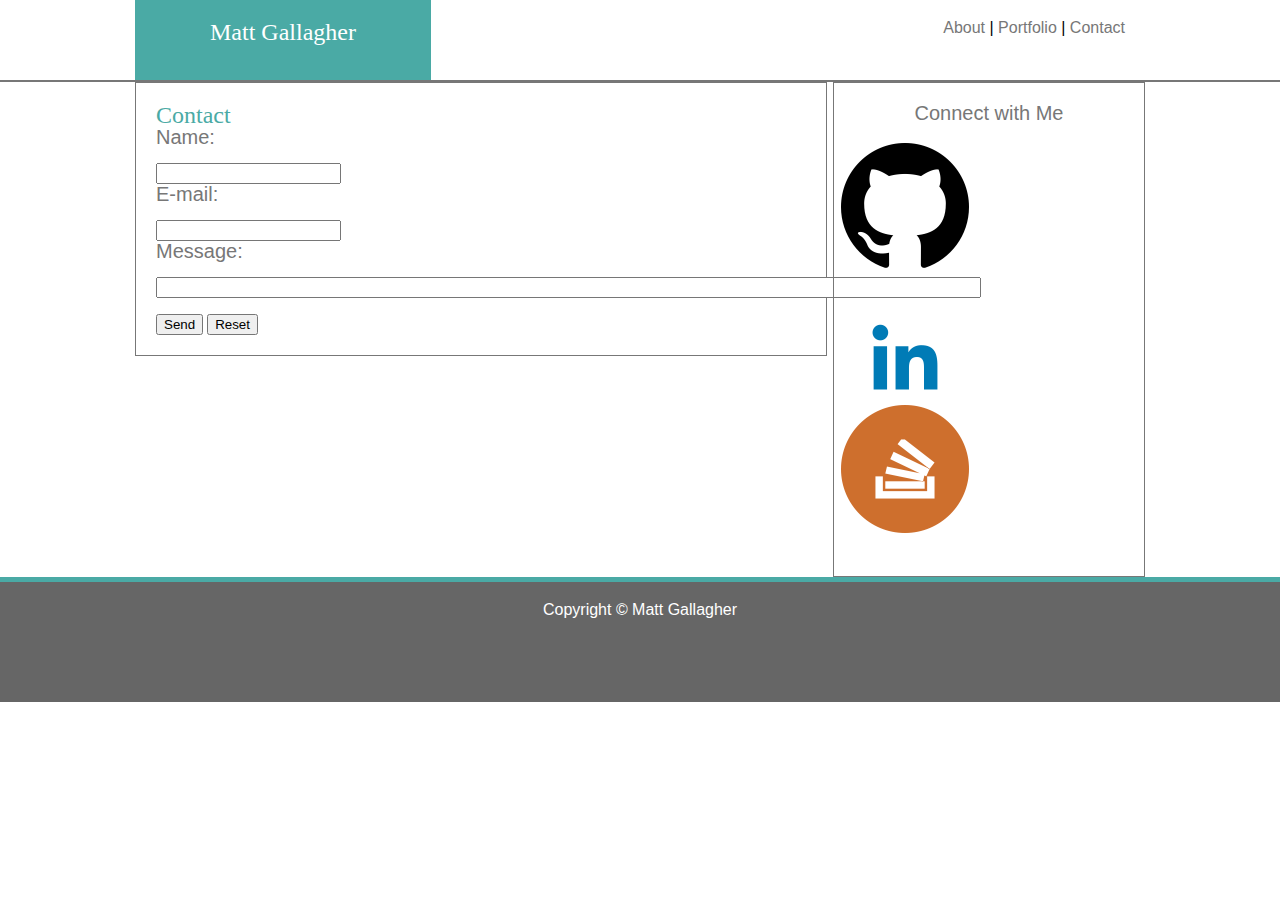
==== contact.html @ 76bc2983 "Initial Push" ====
<!DOCTYPE html>
<html lang="en">
<head>
    <meta charset="UTF-8">
    <meta name="viewport" content="width=device-width, initial-scale=1.0">
    <meta http-equiv="X-UA-Compatible" content="ie=edge">
    <title>Contact</title>

    <link rel="stylesheet" type="text/css" href="assets/css/reset.css">
    <link rel="stylesheet" type="text/css" href="assets/css/style.css">
</head>

<body>
    <nav>
      <header><h1>Matt Gallagher</h1></header>
      <ul>
        <li><a href="index.html">About</a></li> | 
        <li><a href="portfolio.html">Portfolio</a></li> | 
        <li><a href="contact.html">Contact</a></li>
      </ul>
    </nav>
    
    <div class="container">
    
      <article>
        <h2>Contact</h2>
        <form action="mailto:someone@example.com" method="post" enctype="text/plain"><h4>Name:</h4><br>
          <input type="text" name="name"><br>
          <h4>E-mail:</h4><br>
          <input type="text" name="mail"><br>
          <h4>Message:</h4><br>
          <input type="text" name="comment" size="100"><br><br>
          <input type="submit" value="Send">
          <input type="reset" value="Reset">
        </form>
      </article>

    <aside>
      <h3>Connect with Me</h3>
      <ul class="social">
        <li><a href="https://github.com/mgallagher12" target="_blank"> <img src="assets/images/Github.png" alt="Github"></a></li>
        <li><a href="https://www.linkedin.com/in/matthew-gallagher-b414846b/" target="_blank"> <img src="assets/images/LinkedIn.png" alt="LinkedIn"></a></li>
        <li><a href="http://stackoverflow.com/users/4637899/matt" target="_blank"> <img src="assets/images/StackOverflow.png" alt="StackOverflow"></a></li>
      </ul>
    </aside>

    <footer>Copyright &copy; Matt Gallagher</footer>

  </div>
    
</body>
</html>
---- assets/css/style.css ----
body {
    height: 100%;
}
div.container {
    width: 100%;
    margin: 0 auto 0 auto;
}

header {
    padding: 20px;
    color:white;
    background-color: #4aaaa5;
    clear: left;
    text-align: center;
    height: 40px;
    width: 20%;
    margin-left: 135px;
    float: left;
    font-size: 24px;
    font-family: Georgia, 'Times New Roman', Times, serif;
}

footer {
    padding: 20px;
    height: 80px;
    color: white;
    background-color:#666;
    clear: both;
    text-align: center;
    font-family: 'Arial', 'Helvetica Neue', Helvetica, sans-serif;
    border-top: 5px solid #4aaaa5;
}

nav {
    width: 100%;
    height: 80px; 
    background-color: white;
    border-bottom: 2px solid #777;
}

ul {
    float: right;
    text-align: center;
    margin-right: 135px;
    padding: 20px;
    font-family: 'Arial', 'Helvetica Neue', Helvetica, sans-serif;
}

li {
    display: inline;
}

a {
    text-decoration: none;
    color: #777;
}

article {
    margin-left: 135px;
    border: 1px solid #777;
    padding: 20px;
    width: 650px;
    float: left;
}

h2 {
    font-size: 24px;
    color: #4aaaa5;
    font-family: Georgia, 'Times New Roman', Times, serif;

}

#image {
    float: left;
}

p {
    float: right;
    font-family: 'Arial', 'Helvetica Neue', Helvetica, sans-serif;
    color: #777;
}

aside {
    float: right;
    margin-right: 135px;
    border: 1px solid #777;
    padding: 20px;
    width: 270px;
    text-align: center;
}

h3 {
    font-family: 'Arial', 'Helvetica Neue', Helvetica, sans-serif;
    font-size: 20px;
    color: #777;
}


h4 {
    font-family: 'Arial', 'Helvetica Neue', Helvetica, sans-serif;
    font-size: 20px;
    color: #777;
}
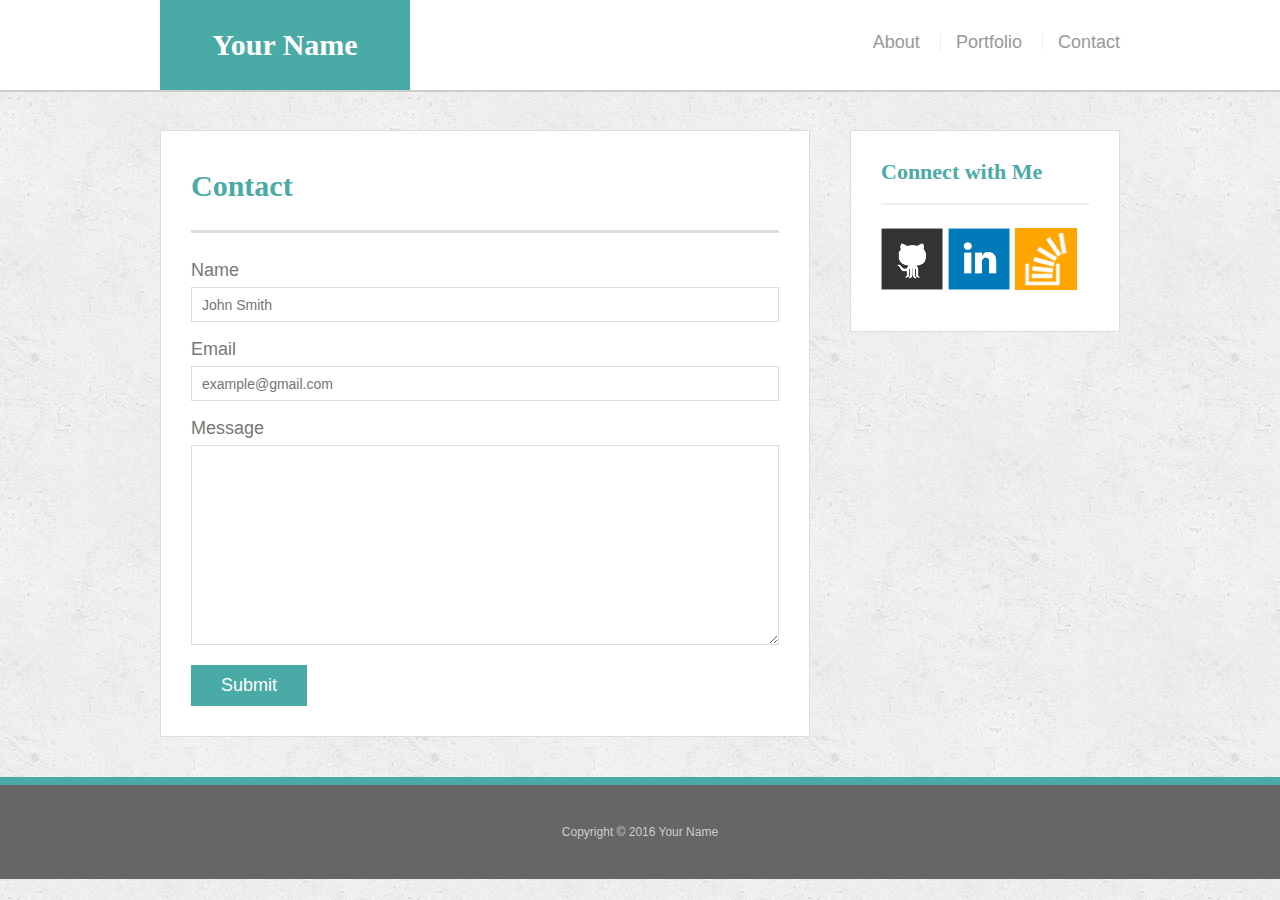
==== commit 5087052a: "Friday Push" ====
--- a/contact.html
+++ b/contact.html
@@ -1,52 +1,66 @@
-<!DOCTYPE html>
-<html lang="en">
+<!doctype html>
+<html lang="en-us">
+
 <head>
-    <meta charset="UTF-8">
-    <meta name="viewport" content="width=device-width, initial-scale=1.0">
-    <meta http-equiv="X-UA-Compatible" content="ie=edge">
-    <title>Contact</title>
-
-    <link rel="stylesheet" type="text/css" href="assets/css/reset.css">
-    <link rel="stylesheet" type="text/css" href="assets/css/style.css">
+  <meta charset="UTF-8">
+  <title>Contact | Your Name</title>
+  <link rel="stylesheet" type="text/css" href="assets/css/reset.css">
+  <link rel="stylesheet" type="text/css" href="assets/css/style.css">
 </head>
 
 <body>
-    <nav>
-      <header><h1>Matt Gallagher</h1></header>
-      <ul>
-        <li><a href="index.html">About</a></li> | 
-        <li><a href="portfolio.html">Portfolio</a></li> | 
-        <li><a href="contact.html">Contact</a></li>
-      </ul>
-    </nav>
-    
+
+  <header id="masthead">
     <div class="container">
-    
-      <article>
-        <h2>Contact</h2>
-        <form action="mailto:someone@example.com" method="post" enctype="text/plain"><h4>Name:</h4><br>
-          <input type="text" name="name"><br>
-          <h4>E-mail:</h4><br>
-          <input type="text" name="mail"><br>
-          <h4>Message:</h4><br>
-          <input type="text" name="comment" size="100"><br><br>
-          <input type="submit" value="Send">
-          <input type="reset" value="Reset">
-        </form>
-      </article>
+      <a href="index.html" id="logo">Your Name</a>
+      <nav>
+        <a href="index.html">About</a>
+        <a href="portfolio.html">Portfolio</a>
+        <a href="contact.html">Contact</a>
+      </nav>
+    </div>
+  </header>
 
-    <aside>
-      <h3>Connect with Me</h3>
-      <ul class="social">
-        <li><a href="https://github.com/mgallagher12" target="_blank"> <img src="assets/images/Github.png" alt="Github"></a></li>
-        <li><a href="https://www.linkedin.com/in/matthew-gallagher-b414846b/" target="_blank"> <img src="assets/images/LinkedIn.png" alt="LinkedIn"></a></li>
-        <li><a href="http://stackoverflow.com/users/4637899/matt" target="_blank"> <img src="assets/images/StackOverflow.png" alt="StackOverflow"></a></li>
-      </ul>
-    </aside>
+  <div id="main-container" class="container">
+    <section class="main-section">
+      <h1>Contact</h1>
 
-    <footer>Copyright &copy; Matt Gallagher</footer>
+      <form id="contact-form">
+        <ul>
+          <li>
+            <label for="name">Name</label>
+            <input type="text" id="name" name="name" placeholder="John Smith" required="required">
+          </li>
+          <li>
+            <label for="email">Email</label>
+            <input type="email" id="email" name="email" placeholder="example@gmail.com" required="required">
+          </li>
+          <li>
+            <label for="message">Message</label>
+            <textarea id="message" name="message" required="required"></textarea>
+          </li>
+        </ul>
+        <input type="submit">
+      </form>
 
+    </section>
+
+    <section class="sidebar">
+      <div id="connect">
+        <h2>Connect with Me</h2>
+
+        <a href="#"><img src="assets/images/github-128.png" class="social" alt="GitHub" /></a>
+        <a href="#"><img src="assets/images/linkedin-128.png" class="social" alt="LinkedIn" /></a>
+        <a href="#"><img src="assets/images/stackoverflow-128.png" class="social" alt="Stack Overflow" /></a>
+      </div>
+    </section>
   </div>
-    
+
+  <footer>
+    <div class="container">
+      Copyright &copy; 2016 Your Name
+    </div>
+  </footer>
 </body>
+
 </html>--- a/assets/css/style.css
+++ b/assets/css/style.css
@@ -1,106 +1,239 @@
 body {
-    height: 100%;
-}
-div.container {
-    width: 100%;
-    margin: 0 auto 0 auto;
-}
-
-header {
-    padding: 20px;
-    color:white;
-    background-color: #4aaaa5;
-    clear: left;
-    text-align: center;
-    height: 40px;
-    width: 20%;
-    margin-left: 135px;
-    float: left;
-    font-size: 24px;
-    font-family: Georgia, 'Times New Roman', Times, serif;
-}
+  font-family: Arial, "Helvetica Neue", Helvetica, sans-serif;
+  font-size: 18px;
+  line-height: 34px;
+  color: #777;
+  background: url("../images/concrete_seamless.png");
+}
+
+* {
+  box-sizing: border-box;
+}
+
+/* general */
+
+.container {
+  width: 100%;
+  max-width: 960px;
+  margin: 0 auto;
+  clear: both;
+}
+
+h1,
+h2,
+h3,
+p {
+  margin-bottom: 20px;
+}
+
+p:last-child {
+  margin-bottom: 0;
+}
+
+h1,
+h2,
+h3 {
+  font-family: Georgia, Times, "Times New Roman", serif;
+  font-weight: 700;
+  color: #4aaaa5;
+}
+
+h1 {
+  padding-bottom: 20px;
+  font-size: 30px;
+  line-height: 49px;
+  border-bottom: 3px solid #ddd;
+}
+
+h2,
+h3 {
+  font-size: 22px;
+}
+
+/* header */
+
+#masthead {
+  position: fixed;
+  z-index: 99;
+  width: 100%;
+  margin: 0 0 30px;
+  overflow: auto;
+  color: #fff;
+  background: #fff;
+  border-bottom: 2px solid #ccc;
+}
+
+#logo {
+  float: left;
+  width: 250px;
+  height: 90px;
+  font-family: Georgia, Times, "Times New Roman", serif;
+  font-size: 30px;
+  font-weight: 700;
+  line-height: 90px;
+  color: #fff;
+  text-align: center;
+  text-decoration: none;
+  background: #4aaaa5;
+}
+
+nav {
+  float: right;
+  margin-top: 25px;
+}
+
+nav a {
+  display: inline-block;
+  padding-left: 15px;
+  margin-left: 15px;
+  line-height: 18px;
+  color: #999;
+  text-decoration: none;
+  border-left: 1px solid #efefef;
+}
+
+nav a:first-child {
+  border-left: 0 none;
+}
+
+/* footer */
 
 footer {
-    padding: 20px;
-    height: 80px;
-    color: white;
-    background-color:#666;
-    clear: both;
-    text-align: center;
-    font-family: 'Arial', 'Helvetica Neue', Helvetica, sans-serif;
-    border-top: 5px solid #4aaaa5;
-}
-
-nav {
-    width: 100%;
-    height: 80px; 
-    background-color: white;
-    border-bottom: 2px solid #777;
-}
-
-ul {
-    float: right;
-    text-align: center;
-    margin-right: 135px;
-    padding: 20px;
-    font-family: 'Arial', 'Helvetica Neue', Helvetica, sans-serif;
-}
-
-li {
-    display: inline;
-}
-
-a {
-    text-decoration: none;
-    color: #777;
-}
-
-article {
-    margin-left: 135px;
-    border: 1px solid #777;
-    padding: 20px;
-    width: 650px;
-    float: left;
-}
-
-h2 {
-    font-size: 24px;
-    color: #4aaaa5;
-    font-family: Georgia, 'Times New Roman', Times, serif;
-
-}
-
-#image {
-    float: left;
-}
-
-p {
-    float: right;
-    font-family: 'Arial', 'Helvetica Neue', Helvetica, sans-serif;
-    color: #777;
-}
-
-aside {
-    float: right;
-    margin-right: 135px;
-    border: 1px solid #777;
-    padding: 20px;
-    width: 270px;
-    text-align: center;
-}
-
-h3 {
-    font-family: 'Arial', 'Helvetica Neue', Helvetica, sans-serif;
-    font-size: 20px;
-    color: #777;
-}
-
-
-h4 {
-    font-family: 'Arial', 'Helvetica Neue', Helvetica, sans-serif;
-    font-size: 20px;
-    color: #777;
-}
-
-
-
+  padding: 30px 0;
+  clear: both;
+  font-size: 12px;
+  color: #fff;
+  color: #ccc;
+  text-align: center;
+  background: #666;
+  border-top: 8px solid #4aaaa5;
+}
+
+/* sidebar */
+
+.sidebar {
+  float: right;
+  width: 100%;
+  max-width: 270px;
+  padding: 30px;
+  margin-bottom: 20px;
+  background: #fff;
+  border: 1px solid #ddd;
+}
+
+h3,
+.sidebar h2 {
+  padding-bottom: 20px;
+  margin-bottom: 15px;
+  line-height: 22px;
+  border-bottom: 2px solid #eee;
+}
+
+.social {
+  width: 62px;
+  height: 62px;
+  margin-top: 8px;
+  margin-right: 5px;
+}
+
+.social:last-child {
+  margin-right: 0;
+}
+
+/* main */
+
+#main-container {
+  padding-top: 130px;
+}
+
+.main-section {
+  float: left;
+  width: 100%;
+  max-width: 650px;
+  padding: 30px;
+  margin: 0 0 40px;
+  background: #fff;
+  border: 1px solid #ddd;
+}
+
+/* portfolio page */
+
+.work {
+  position: relative;
+  float: left;
+  width: 274px;
+  margin: 20px 0 25px;
+  overflow: auto;
+}
+
+.work:nth-child(even) {
+  margin-right: 40px;
+}
+
+.work img {
+  width: 100%;
+  border: 0 none;
+  opacity: 0.8;
+}
+
+.work h3 {
+  position: absolute;
+  bottom: 20px;
+  width: 100%;
+  padding: 15px;
+  margin-bottom: 0;
+  font-weight: 300;
+  line-height: 30px;
+  color: #fff;
+  text-align: center;
+  background: #4aaaa5;
+  border-bottom: 0;
+}
+
+.auth-image {
+  float: left;
+  width: 200px;
+  height: auto;
+  margin-top: 10px;
+  margin-right: 25px;
+}
+
+/* contact page */
+
+#contact-form ul {
+  margin-bottom: 20px;
+}
+
+#contact-form li {
+  margin-bottom: 10px;
+}
+
+label,
+input[type=text],
+input[type=email],
+textarea {
+  display: block;
+  width: 100%;
+}
+
+input[type=text],
+input[type=email],
+textarea {
+  height: 35px;
+  padding: 0 10px;
+  font-size: 14px;
+  border: 1px solid #ddd;
+}
+
+textarea {
+  height: 200px;
+}
+
+input[type=submit] {
+  padding: 10px 30px;
+  font-size: 18px;
+  color: #fff;
+  cursor: pointer;
+  background: #4aaaa5;
+  border: 0 none;
+}
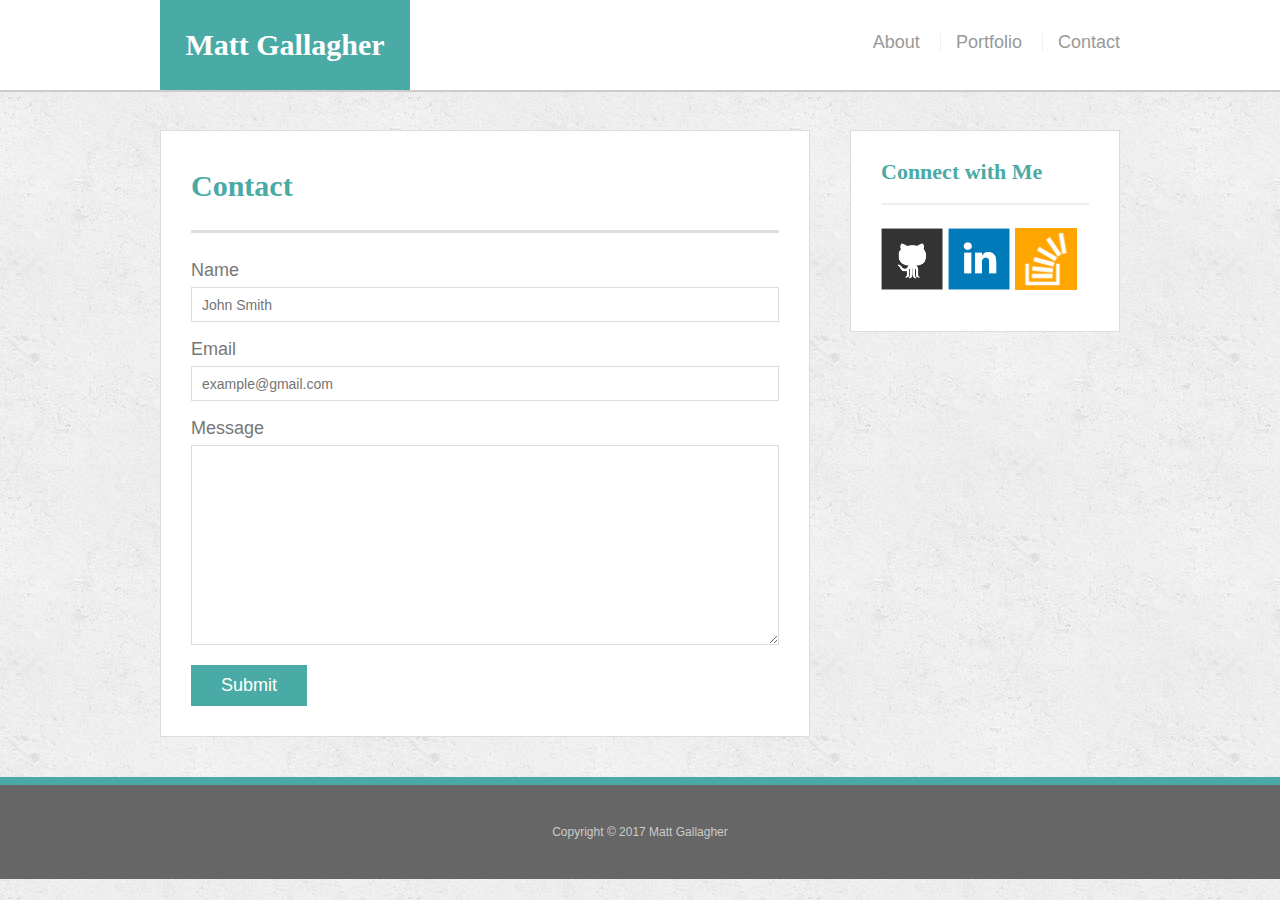
==== commit 392f9b3c: "Friday Push 2" ====
--- a/contact.html
+++ b/contact.html
@@ -3,7 +3,9 @@
 
 <head>
   <meta charset="UTF-8">
-  <title>Contact | Your Name</title>
+  <meta name="viewport" content="width=device-width, initial-scale=1.0">
+
+  <title>Contact | Matt Gallagher</title>
   <link rel="stylesheet" type="text/css" href="assets/css/reset.css">
   <link rel="stylesheet" type="text/css" href="assets/css/style.css">
 </head>
@@ -12,7 +14,7 @@
 
   <header id="masthead">
     <div class="container">
-      <a href="index.html" id="logo">Your Name</a>
+      <a href="index.html" id="logo">Matt Gallagher</a>
       <nav>
         <a href="index.html">About</a>
         <a href="portfolio.html">Portfolio</a>
@@ -49,16 +51,16 @@
       <div id="connect">
         <h2>Connect with Me</h2>
 
-        <a href="#"><img src="assets/images/github-128.png" class="social" alt="GitHub" /></a>
-        <a href="#"><img src="assets/images/linkedin-128.png" class="social" alt="LinkedIn" /></a>
-        <a href="#"><img src="assets/images/stackoverflow-128.png" class="social" alt="Stack Overflow" /></a>
+        <a href="https://github.com/mgallagher12"><img src="assets/images/github-128.png" class="social" alt="GitHub" /></a>
+        <a href="https://www.linkedin.com/in/matthew-gallagher-b414846b"><img src="assets/images/linkedin-128.png" class="social" alt="LinkedIn" /></a>
+        <a href="http://stackoverflow.com/users/4637899/matt?tab=profile"><img src="assets/images/stackoverflow-128.png" class="social" alt="Stack Overflow" /></a>
       </div>
     </section>
   </div>
 
   <footer>
     <div class="container">
-      Copyright &copy; 2016 Your Name
+      Copyright &copy; 2017 Matt Gallagher
     </div>
   </footer>
 </body>
--- a/assets/css/style.css
+++ b/assets/css/style.css
@@ -237,3 +237,16 @@
   background: #4aaaa5;
   border: 0 none;
 }
+
+@media screen and (max-width: 980px) {
+
+}
+
+@media screen and (max-width: 768px) {
+
+}
+
+@media screen and (max-width: 640px) {
+    #masthead {
+      position: static;
+}